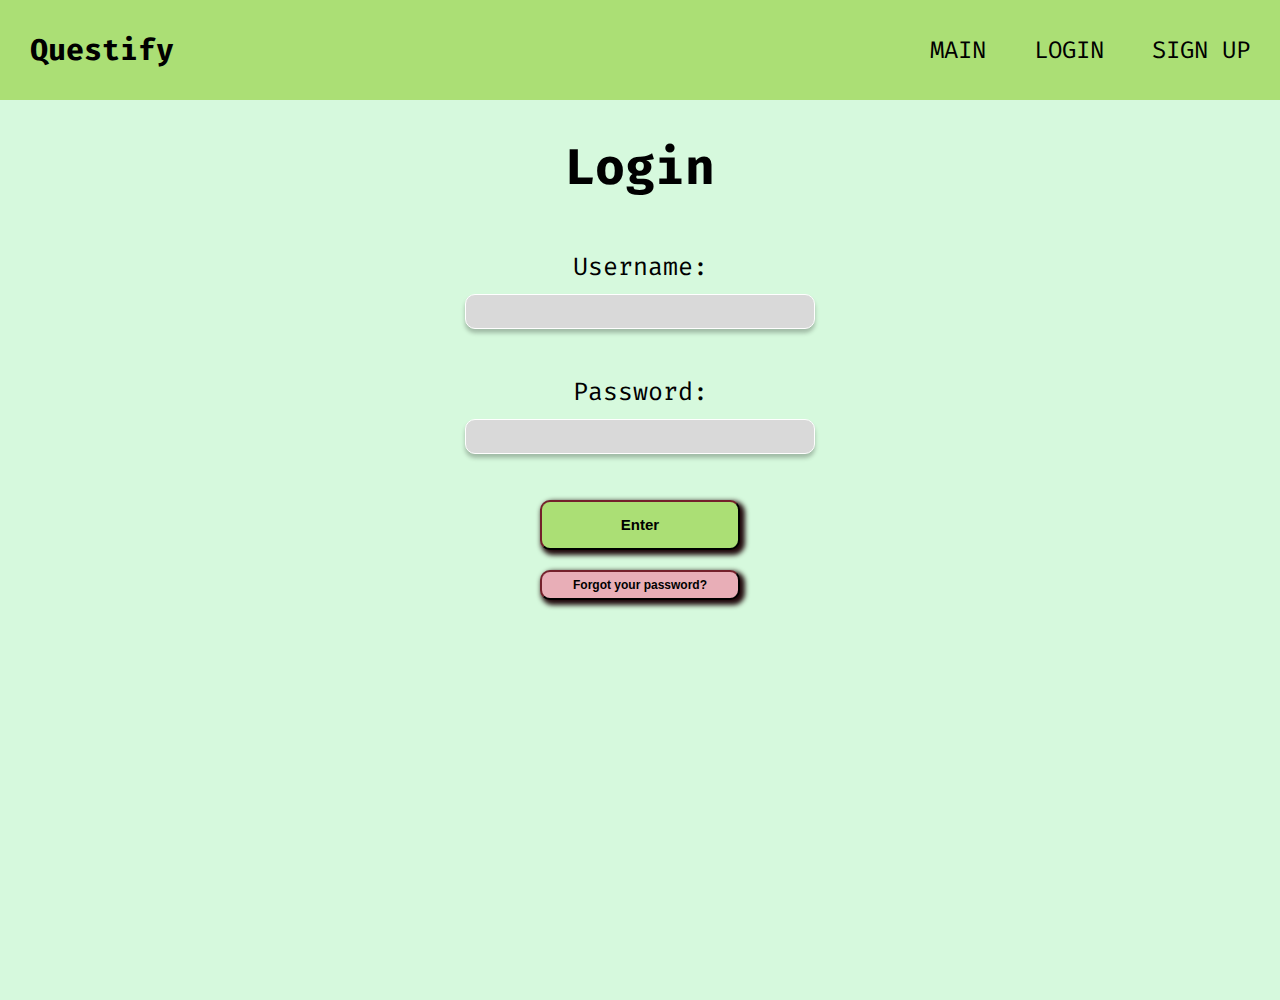
==== Login.html @ 3b5f7440 "Update Login.html" ====
<!DOCTYPE html>
<html lang="en">
<head>
    <meta charset="UTF-8">
    <meta http-equiv="X-UA-Compatible" content="IE=edge">
    <meta name="viewport" content="width=device-width, initial-scale=1.0">
    <title>Login: Questify</title>
    <link rel="stylesheet" href="QuestifyLand.css">

</head>
<body>
    <div class="header">
        <h1 class="logo">Questify</h1>
        <ul class="headerList">
            <li class="headerLink"><a href="index.html">MAIN</a></li>
            <li class="headerLink"><a href="#">LOGIN</a></li>
            <li class="headerLink"><a href="SignUp.html">SIGN UP</a></li>
        </ul>
    </div>
    <div class="enterInfo">
        <h1 class="title">Login</h1>
        <form class="loginForm">
            <label class="label" for="username">Username:</label>
            <input type="text" class="tfield" name="username">
            <label class="label" for="password">Password:</label>
            <input type="text" class="tfield" name="password">
            <button class="submit">Enter</button>
        </form>
        <a href="#"><button class="forgot">Forgot your password?</button>
    </div>

    
</body>
</html>
---- QuestifyLand.css ----
@import url('https://fonts.googleapis.com/css2?family=Fira+Code:wght@300;400;500;600;700&display=swap');


html, body{
    background: white;
    font-family: 'Fira Code', monospace;

    width: 100vw;
    height: 100vh;

    padding: 0;
    border: 0;
    margin:0;
}

.header{
    background: #ABDF75;

    width: 100vw;
    height: 100px;

    margin:0;
    padding: 0;
    border: 0;

    display: flex;

    justify-content: center;
    justify-content: space-between;
    align-items: center;
    overflow: hidden;
}

.logo{
    font-family: 'Fira Code', monospace;
    font-style: normal;
    font-weight: 700;
    font-size: 30px;

    padding: 0px 30px 0px 30px;
}

.headerLink{
    margin: 0;
}

.headerList{
    list-style: none;
    font-size: 150%;
    
    width: 25%;
    padding: 0px 30px 0px 30px;
    margin: 0;
    border: 0;
    
    display: flex;
    justify-content: space-between;
    flex-wrap: wrap;
}

a{
    color:black;
    text-decoration: none;
    
    margin: 0;
}

a:hover{
    color:#2F6690;
}

#buttons{
    display: flex;

}


.button{
    background-color: #ABDF75;

    text-align: center;
    font-size: 35px;

    box-shadow: 5px 5px 5px 2px #152108;

    width: 250px;
    height: 80px;

    padding: auto;
    margin: 0px 10px 0px 10px;

    border-radius: 100px;
    border-color: #152108;
    border-width: 4px;
}

.button:hover{
    background-color: #9BD85A;
    transform: translatex(2px) translateY(2px);
    
    box-shadow: 3px 3px 5px 1px #152108;
}

.button:active{
    background-color: #9BD85A;
    transform: translatex(5px) translateY(5px);
    
    box-shadow: 0px 0px 0px 0px #152108;
}

.hero{
    background: #D6F9DD;
    
    width: 100%;
    height: 550px;
    
    margin: 0;

    display: flex;
    flex-direction: column;
    justify-content: center;
    align-items: center;
}

.welcome{
    font-weight: 400;
    font-size: 55px;

    margin: 20px 0px 5px 0px;
}

.questify{
    font-weight: 700;
    font-size: 80px;

    margin: 5px 0px 20px 0px
}

.intro{
    background: white;

    height: 100px;

    margin: 0;
    
    display: flex;
    flex-direction: column;
    align-items: center;
}

#aboutBox{
    background-color: #E8AEB7;

    text-align: center;
    font-weight: 500;

    height: 10vh;
    width: 80vw;

    margin: 0px 10px 20px 10px;
    padding: 10px;
    border-radius: 20px;
}

.enterInfo{
    background-color: #D6F9DD;
    width: 100%;
    height: 100%;

    display: flex;
    flex-direction: column;
    align-items: center;
    justify-content: start;
}

.title{
    font-size: 50px;
    margin-bottom: 50px;
}

.loginForm{
    display: flex;
    flex-direction: column;
    align-items: center;
    justify-content: space-between;

    height: 300px;
}

.label{
    font-size: 25px;
}

.tfield{
    box-sizing: border-box;
    width: 350px;
    height: 35px;

    background: #D9D9D9;
    border: 1px solid #FFFFFF;
    box-shadow: 0px 4px 4px rgba(0, 0, 0, 0.25);
    border-radius: 10px;

    margin-bottom: 35px;
}

.submit{
    background-color: #ABDF75;

    text-align: center;
    font-size: 15px;
    font-weight: 600;

    box-shadow: 3px 3px 5px 2px #20090C;

    width: 200px;
    height: 50px;

    padding: auto;
    margin: 0px 10px 0px 10px;

    border-radius: 10px;
    border-color: #20090C;
    border-width: 2px;
}

.submit:hover{
    background-color: #9BD85A;
    transform: translatex(1px) translateY(1px);
    
    box-shadow: 2px 2px 5px 1px #20090C;
}

.submit:active{
    background-color: #9BD85A;
    transform: translatex(3px) translateY(3px);
    
    box-shadow: 0px 0px 0px 0px #20090C;
}


.forgot{
    background-color: #E8AEB7;

    text-align: center;
    font-size: 12px;
    font-weight: 600;

    box-shadow: 3px 3px 5px 2px #20090C;

    width: 200px;
    height: 30px;

    padding: auto;
    margin: 20px 10px 0px 10px;

    border-radius: 10px;
    border-color: #20090C;
    border-width: 2px;
}

.forgot:hover{
    background-color: #E4A0AA;
    transform: translatex(1px) translateY(1px);
    
    box-shadow: 2px 2px 5px 1px #20090C;
}

.forgot:active{
    background-color: #E4A0AA;
    transform: translatex(3px) translateY(3px);
    
    box-shadow: 0px 0px 0px 0px #20090C;
}

.SignUpForm{
    display: flex;
    flex-direction: column;
    align-items: center;
    justify-content: space-between;

    height: 450px;
}

.goalList{
    background-color: #D6F9DD;
    width: 100%;
    height: 100%;

    display: flex;
    flex-direction: column;
    align-items: center;
    justify-content: start; 
}

.gTitle{
    font-weight: 400;
    font-size: 40px;
}

#goalGrid{
    display: grid;
    grid-template-columns: 33% 33% 33%;
    justify-items: center;
    align-items: center;

    width: 90%;
    height: 55%;
    
}

.goal{
    background-color: #C5D6D8;

    margin: 20px;

    width: 80%;
    height: 90%;
    border-radius: 20px;
    display: flex;
    flex-direction: column;
    overflow: wrap;
    align-items: center;
    overflow-wrap: break-word;
}

.goalT{
    margin: 0;
}

.goalD{
    margin: 0;
}

#newGoal{
    background-color: #ABDF75;
    align-self: center;

    text-align: center;
    font-size: 35px;

    box-shadow: 5px 5px 5px 2px #152108;

    width: 80px;
    height: 80px;

    padding: 0px 25px 0px 26px;
    margin: 50px;

    border-radius: 100px;
    border-color: #152108;
    border-width: 4px;

    transition: 0.5s;
}

#newGoal:hover{
    width: 250px;
}

#newGoal:active{
    background-color: #9BD85A;
    transform: translatex(5px) translateY(5px);
    
    box-shadow: 0px 0px 0px 0px #152108;

    transition: 0s;
}

.goalD{
    width: 80%;
    text-align: center;
}

.headerG{
    background: #ABDF75;

    width: 100vw;
    height: 100px;

    margin:0;
    padding: 0;
    border: 0;

    display: flex;

    justify-content: center;
    justify-content: space-between;
    align-items: center;
    overflow: hidden;
}
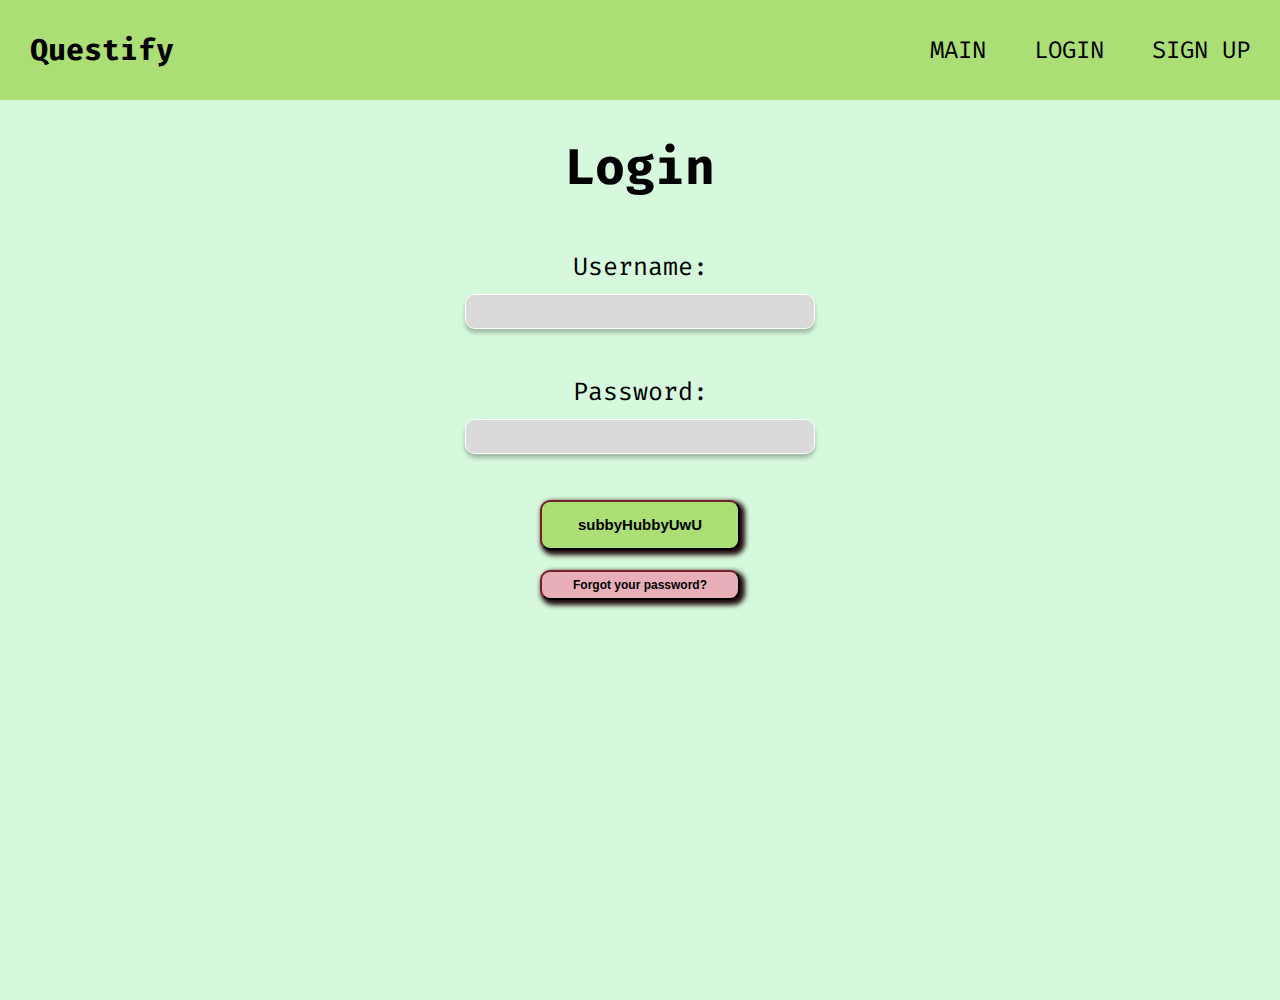
==== commit c04fc80d: "New files that link to goal.html" ====
--- a/Login.html
+++ b/Login.html
@@ -13,20 +13,20 @@
         <h1 class="logo">Questify</h1>
         <ul class="headerList">
             <li class="headerLink"><a href="index.html">MAIN</a></li>
-            <li class="headerLink"><a href="#">LOGIN</a></li>
+            <li class="headerLink"><a href="£">LOGIN</a></li>
             <li class="headerLink"><a href="SignUp.html">SIGN UP</a></li>
         </ul>
     </div>
     <div class="enterInfo">
         <h1 class="title">Login</h1>
-        <form class="loginForm">
+        <form class="loginForm" method="post" action="Goals.html">
             <label class="label" for="username">Username:</label>
             <input type="text" class="tfield" name="username">
             <label class="label" for="password">Password:</label>
             <input type="text" class="tfield" name="password">
-            <button class="submit">Enter</button>
+            <input type = submit class="submit" value="subbyHubbyUwU">
         </form>
-        <a href="#"><button class="forgot">Forgot your password?</button>
+        <a href="#"><button class="forgot">Forgot your password?</button></a>
     </div>
 
     
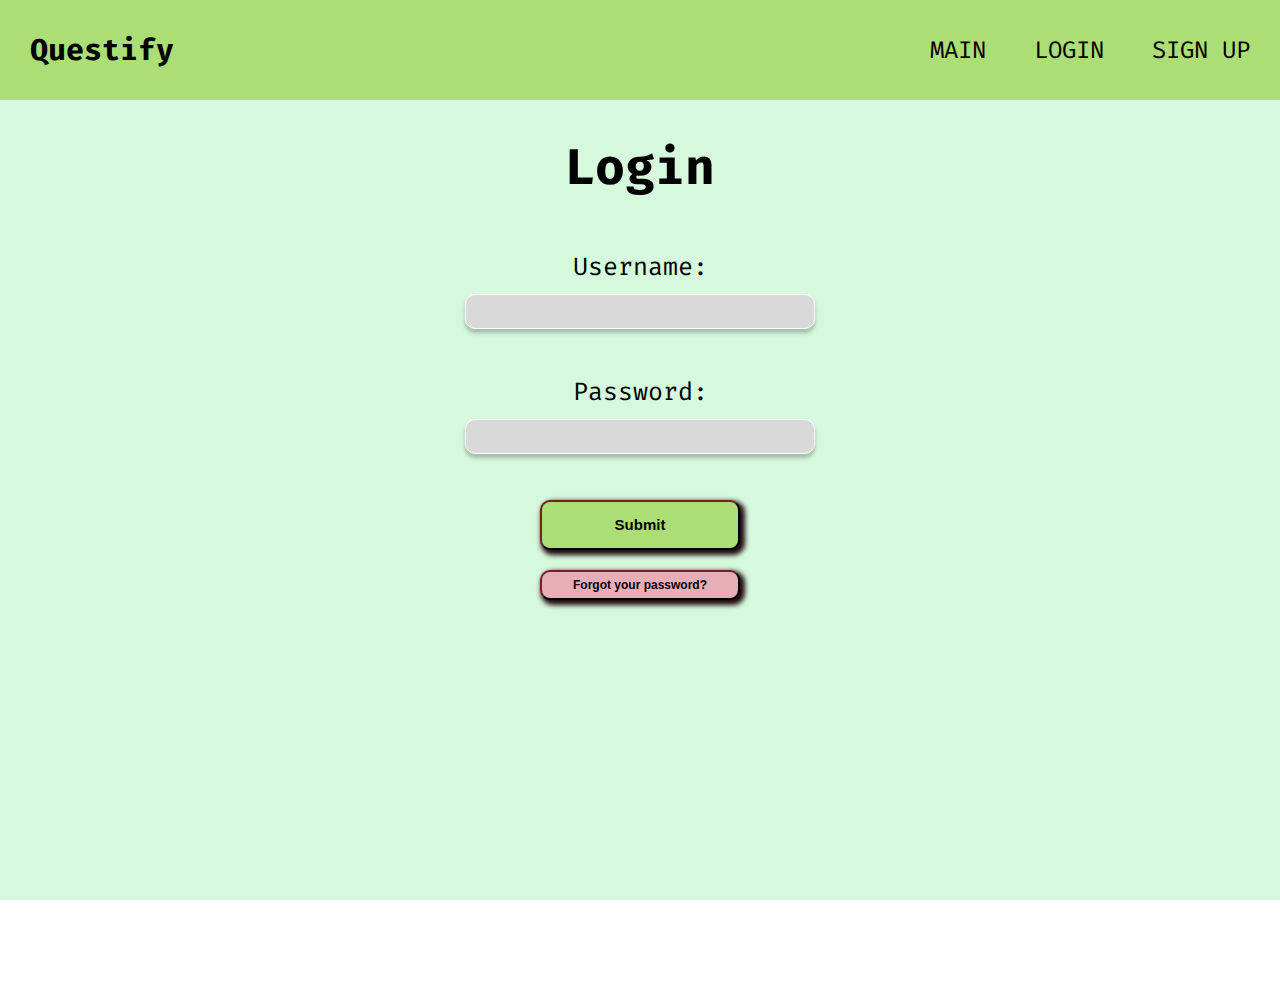
==== commit 4f50052b: "Regex" ====
--- a/Login.html
+++ b/Login.html
@@ -13,22 +13,28 @@
         <h1 class="logo">Questify</h1>
         <ul class="headerList">
             <li class="headerLink"><a href="index.html">MAIN</a></li>
-            <li class="headerLink"><a href="£">LOGIN</a></li>
+            <li class="headerLink"><a href="#">LOGIN</a></li>
             <li class="headerLink"><a href="SignUp.html">SIGN UP</a></li>
         </ul>
     </div>
     <div class="enterInfo">
         <h1 class="title">Login</h1>
-        <form class="loginForm" method="post" action="Goals.html">
+        <form class="loginForm" onsubmit="return false;">
             <label class="label" for="username">Username:</label>
-            <input type="text" class="tfield" name="username">
+            <input id="loginU" type="text" class="tfield" name="username"/>
             <label class="label" for="password">Password:</label>
-            <input type="text" class="tfield" name="password">
-            <input type = submit class="submit" value="subbyHubbyUwU">
+            <input type="text" class="tfield" name="password"/>
+            <input type ="submit" class="submit" value="Submit" onclick="test()"/>
         </form>
         <a href="#"><button class="forgot">Forgot your password?</button></a>
     </div>
 
+
+    <script>
+        function test() {
+            alert("unavailable");
+        }
+    </script>
     
 </body>
 </html>
--- a/QuestifyLand.css
+++ b/QuestifyLand.css
@@ -11,6 +11,7 @@
     padding: 0;
     border: 0;
     margin:0;
+    overflow-x: hidden;
 }
 
 .header{
@@ -273,13 +274,55 @@
     box-shadow: 0px 0px 0px 0px #20090C;
 }
 
+
+.enterSignupInfo{
+    background-color: #D6F9DD;
+    width: 100%;
+    height: 100%;
+
+    display: flex;
+    flex-direction: column;
+    align-items: center;
+    justify-content: start;
+}
+
+
 .SignUpForm{
     display: flex;
-    flex-direction: column;
-    align-items: center;
-    justify-content: space-between;
-
+    justify-content: space-evenly;
+    flex-wrap: wrap;
+
+    width: 70vw;
     height: 450px;
+}
+
+.question{
+    display: flex;
+    flex-direction: column;
+    align-items: center;
+    justify-content: space-around;
+
+    height: 150px;
+
+    margin: 10px;
+}
+
+.question .tfield{
+    box-sizing: border-box;
+    width: 100%;
+    height: 35px;
+
+    background: #D9D9D9;
+    border: 1px solid #FFFFFF;
+    box-shadow: 0px 4px 4px rgba(0, 0, 0, 0.25);
+    border-radius: 10px;
+
+    margin: 0;
+}
+
+.question .labelMes{
+    margin: 0;
+    padding: 0;
 }
 
 .goalList{
@@ -389,3 +432,7 @@
     align-items: center;
     overflow: hidden;
 }
+
+.labelMes{
+    font-size: 10px;
+}
